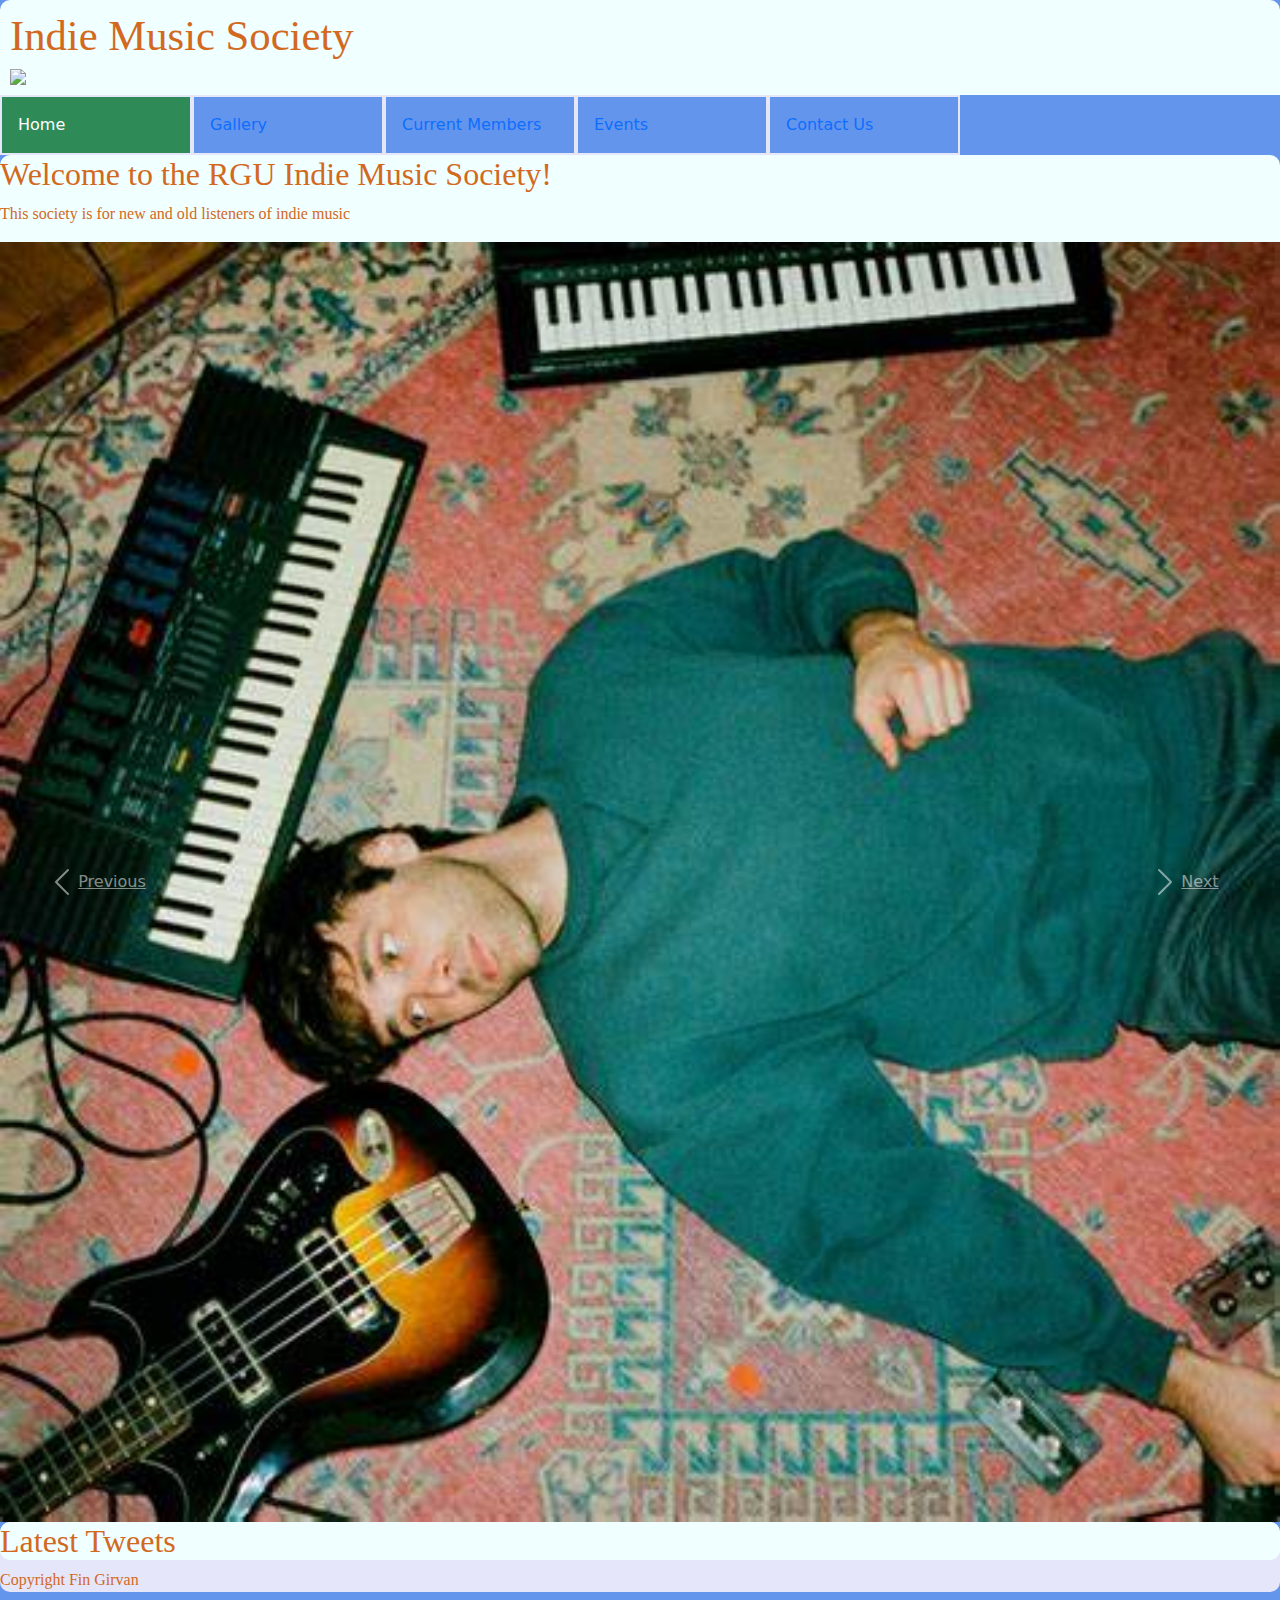
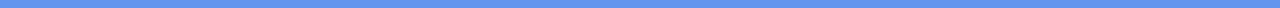
==== index.html @ c34aa88b "Add files via upload" ====
<html>
    <head>
        <title>Indie Music Society</title>
        <link href="https://cdn.jsdelivr.net/npm/bootstrap@5.3.3/dist/css/bootstrap.min.css" rel="stylesheet" integrity="sha384-QWTKZyjpPEjISv5WaRU9OFeRpok6YctnYmDr5pNlyT2bRjXh0JMhjY6hW+ALEwIH" crossorigin="anonymous">
        <script src="https://cdn.jsdelivr.net/npm/bootstrap@5.3.3/dist/js/bootstrap.bundle.min.js" integrity="sha384-YvpcrYf0tY3lHB60NNkmXc5s9fDVZLESaAA55NDzOxhy9GkcIdslK1eN7N6jIeHz" crossorigin="anonymous"></script>
        <link rel='stylesheet' href='css/main.css'>
    </head>

    <body>
        <header> <div id="title"> <h1> Indie Music Society</h1> </div>
                <div id="logo"> <img src="Logo.jpg">  </div>        
        </header>

     <nav> 
        <ul>
             <li class="active"><a href="index.html"> Home </a> </li>
             <a href="img_gallery.html"> <li> Gallery </li> </a> 
              <a href="current_members.html"> <li> Current Members </li> </a> 
             <a href="event_calendar.html"> <li> Events </li> </a> 
           <a href="contact_us.html"> <li> Contact Us </li> </a> 
        </ul> 
     </nav>

        <main> 
            
            <div> <h3> Welcome to the RGU Indie Music Society!</h3>
                     <p> This society is for new and old listeners of indie music</p></div>
                <div id="home-carousel" class="carousel slide" data-bs-ride="carousel">
                    <!--Wrapper-->
                    <div class="carousel-inner">

                        <!--Item 1-->
                        <div class="carousel-item-active">
                            <img class="d-block w-100" src="images/Jackson.jpg">
                        </div>

                        <!--Item 2-->
                        <div class="carousel-item">
                        <img class="d-block w-100" src="images/Combat.jpg">
                        </div>

                        <!--Item 3-->
                        <div class="carousel-item">
                        <img class="d-block w-100" src="images/Emma.jpg">
                        </div>

                 </div>
                <a class="carousel-control-prev" href="#home-carousel" role="button" data-slide="prev">
                    <span class="carousel-control-prev-icon" aria-hidden="true"></span>
                    <span class="sr-only">Previous</span>
                </a>

                <a class="carousel-control-next" href="#home-carousel" role="button" data-slide="next">
                    <span class="carousel-control-next-icon" aria-hidden="true"></span>
                    <span class="sr-only">Next</span>
                </a>



            </div>
                    </main>

        <aside> </aside>

        <footer> 

        <aside> <h3> Latest Tweets </h3> </aside>

        <p> Copyright Fin Girvan </p>
                                                                             </footer>
    </body>
</html>
---- css/main.css ----
body{
    background-color:cornflowerblue
}

header{
    background-color: azure;
    border-top-left-radius: 10px;
    border-top-right-radius: 10px;
    padding: 10px
}

H1,H2,H3,H4,H5,H6,p{
    font-family: garamond, serif;
    color:chocolate
}

H1{
    font-size: 32pt
}

H3{
    font-size: 24pt
}

p{
    font-size: 12pt
}

main{ 
    background-color: azure;
    border-radius: 10px
}

aside{
    background-color: azure;
    border-radius: 10px
}

footer{
    background-color: lavender;
    border-radius: 10px
    
}

nav ul{
    margin: 0px;
    padding: 0px;
    overflow: hidden
}


nav li{
    border-width: 2px;
    border-color: lavender;
    border-style:solid;
    list-style-type: none;
    float: left;
    width: 15%;
    padding: 16px;
}

nav li a{
    color: white;
    text-align: center;
    text-decoration: none
}

nav li:hover{
    background-color: black;
}

.active{
    background-color: seagreen;
}

table{
    font-family: garamond, serif;
    border-collapse: collapse
}

table td, table th{
    border: 2px, solid, #f0f0f0
}

table tr:nth-child(even){
    background-color: #f2f2f2;
}

table tr:hover{
    background-color: cornflowerblue;
}

table th{
    background-color: azure;
    color: white
}

.logo{
    width: 50px;
    height: 50px;
    float: left;
    margin-right: 10px
}

.title{
    display: inline
}

.carousel-item-active{
    object-fit: contain;
    height: auto;
    width: auto;
}
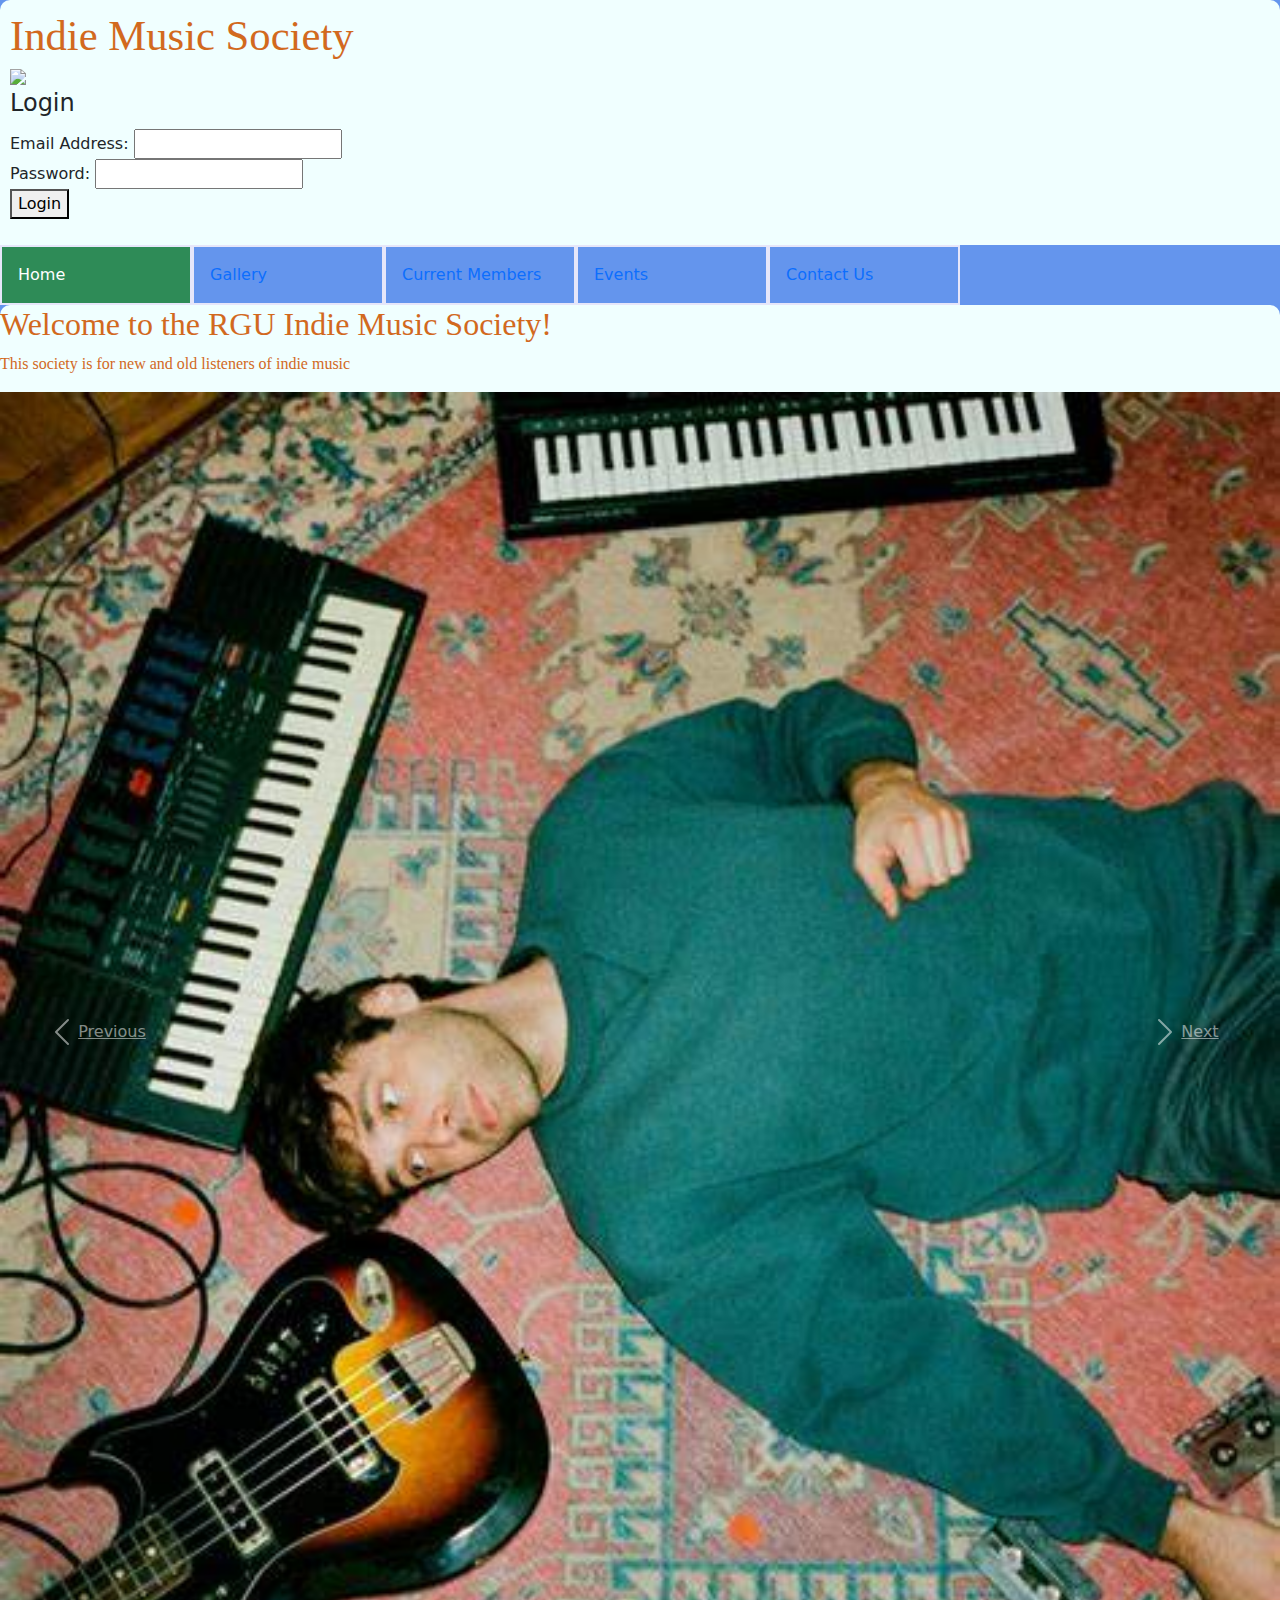
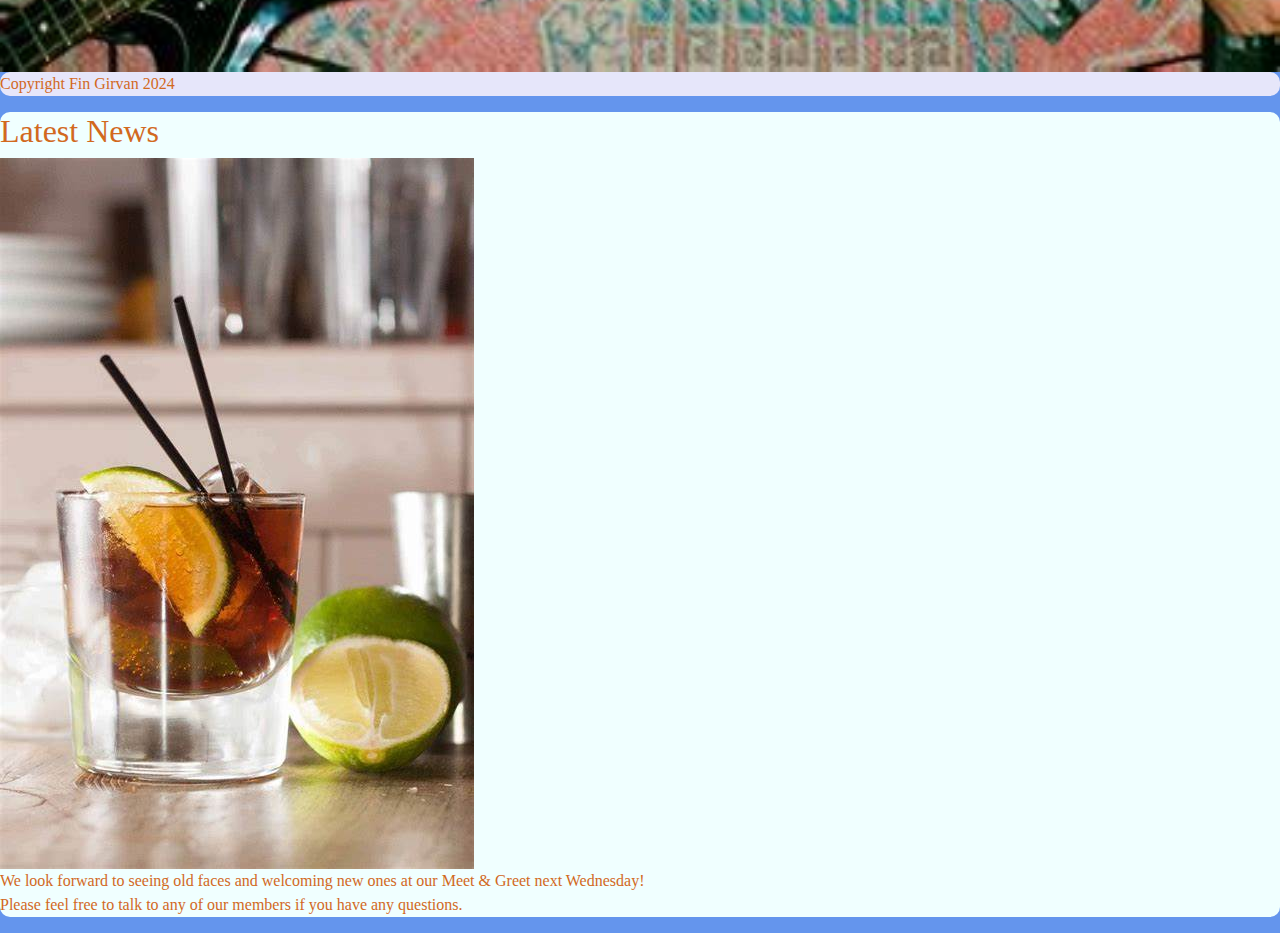
==== commit 5a71c953: "Add files via upload" ====
--- a/index.html
+++ b/index.html
@@ -7,10 +7,40 @@
     </head>
 
     <body>
-        <header> <div id="title"> <h1> Indie Music Society</h1> </div>
-                <div id="logo"> <img src="Logo.jpg">  </div>        
+        <!--Title and Logo-->
+        <header> 
+            <div id="title"> <h1> Indie Music Society </h1> </div>
+            <div id="logo"> <img src="Logo.jpg">  </div>  
+                <form>
+                    <!--Login Form-->
+                    <fieldset>
+                        <legend> Login </legend>
+    
+                        <label for="email">Email Address:</label>
+                        <input type="text" name="email" value=""/> <br/> 
+                        
+                        <label for="password">Password:</label>
+                        <input type="text" name="password" value=""/> <br/>
+
+                        <button type="button" onclick="alert('You have been logged in!')">  
+                            
+                        <script>
+                            var counter = 2;
+
+                            function login(){
+                                if(counter % 2 == 0){
+                                alert('You have been logged in!');
+                            }
+                            else {
+                                alert('You have been logged out!');
+                            }
+                            counter += 1;
+                         }
+                        </script> Login </button>
+
+                       
         </header>
-
+    <!--Navigation Bar-->
      <nav> 
         <ul>
              <li class="active"><a href="index.html"> Home </a> </li>
@@ -22,9 +52,11 @@
      </nav>
 
         <main> 
-            
+                        <!--Welcome Message-->
             <div> <h3> Welcome to the RGU Indie Music Society!</h3>
                      <p> This society is for new and old listeners of indie music</p></div>
+
+                     <!--Image Carousel-->
                 <div id="home-carousel" class="carousel slide" data-bs-ride="carousel">
                     <!--Wrapper-->
                     <div class="carousel-inner">
@@ -58,15 +90,15 @@
 
 
             </div>
-                    </main>
 
-        <aside> </aside>
+        </main>
 
-        <footer> 
 
-        <aside> <h3> Latest Tweets </h3> </aside>
+        <footer> <p> Copyright Fin Girvan 2024</p> </footer>
 
-        <p> Copyright Fin Girvan </p>
-                                                                             </footer>
+        <aside> <h3> Latest News </h3>
+            <img src="images/Drinks.jpg" alt="Drinks">
+            <p> We look forward to seeing old faces and welcoming new ones at our Meet & Greet next Wednesday! <br/>
+            Please feel free to talk to any of our members if you have any questions. </p> </aside>
     </body>
 </html>--- a/css/main.css
+++ b/css/main.css
@@ -91,7 +91,7 @@
 }
 
 table th{
-    background-color: azure;
+    background-color: black;
     color: white
 }
 
@@ -110,4 +110,16 @@
     object-fit: contain;
     height: auto;
     width: auto;
+}
+
+.gallery-img{
+    width: 100%;
+}
+
+#img-gallery{
+    padding-top: 10px;
+}
+
+#img-gallery .row{
+    margin-bottom: 10px;
 }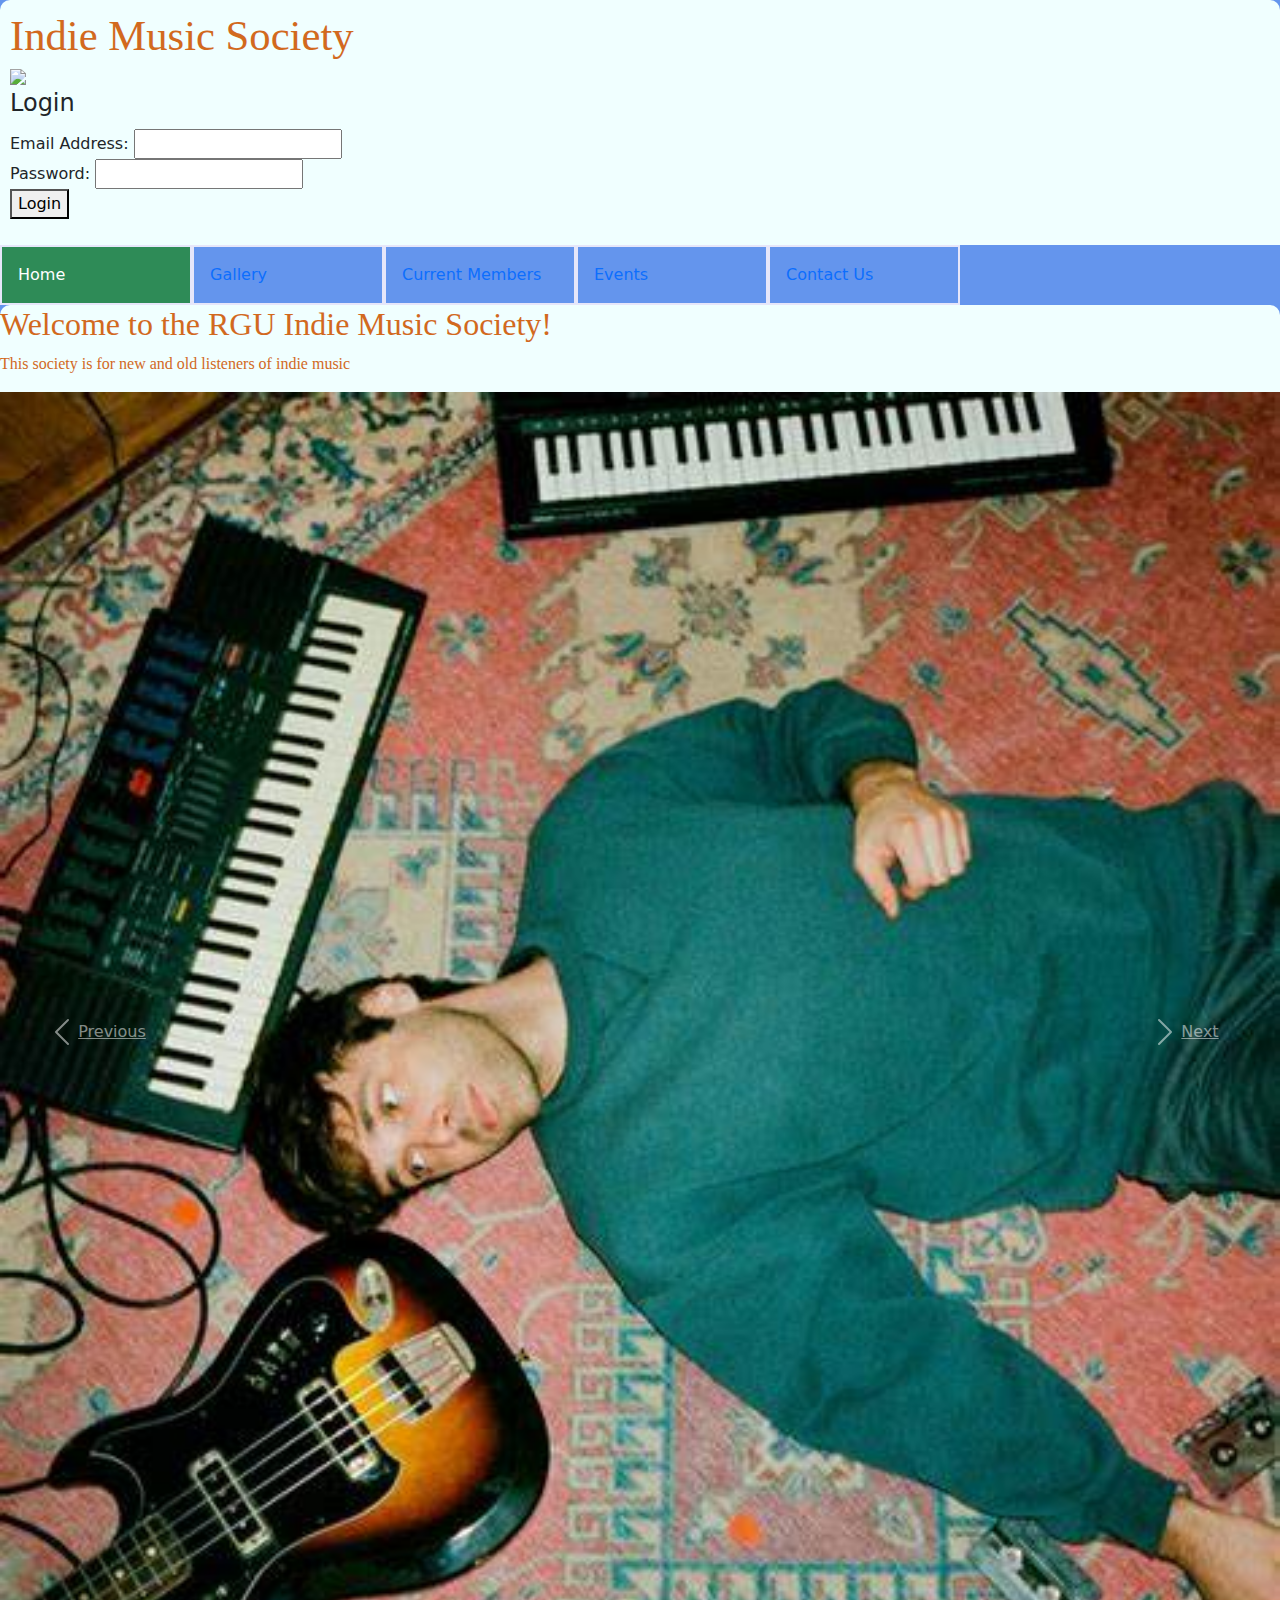
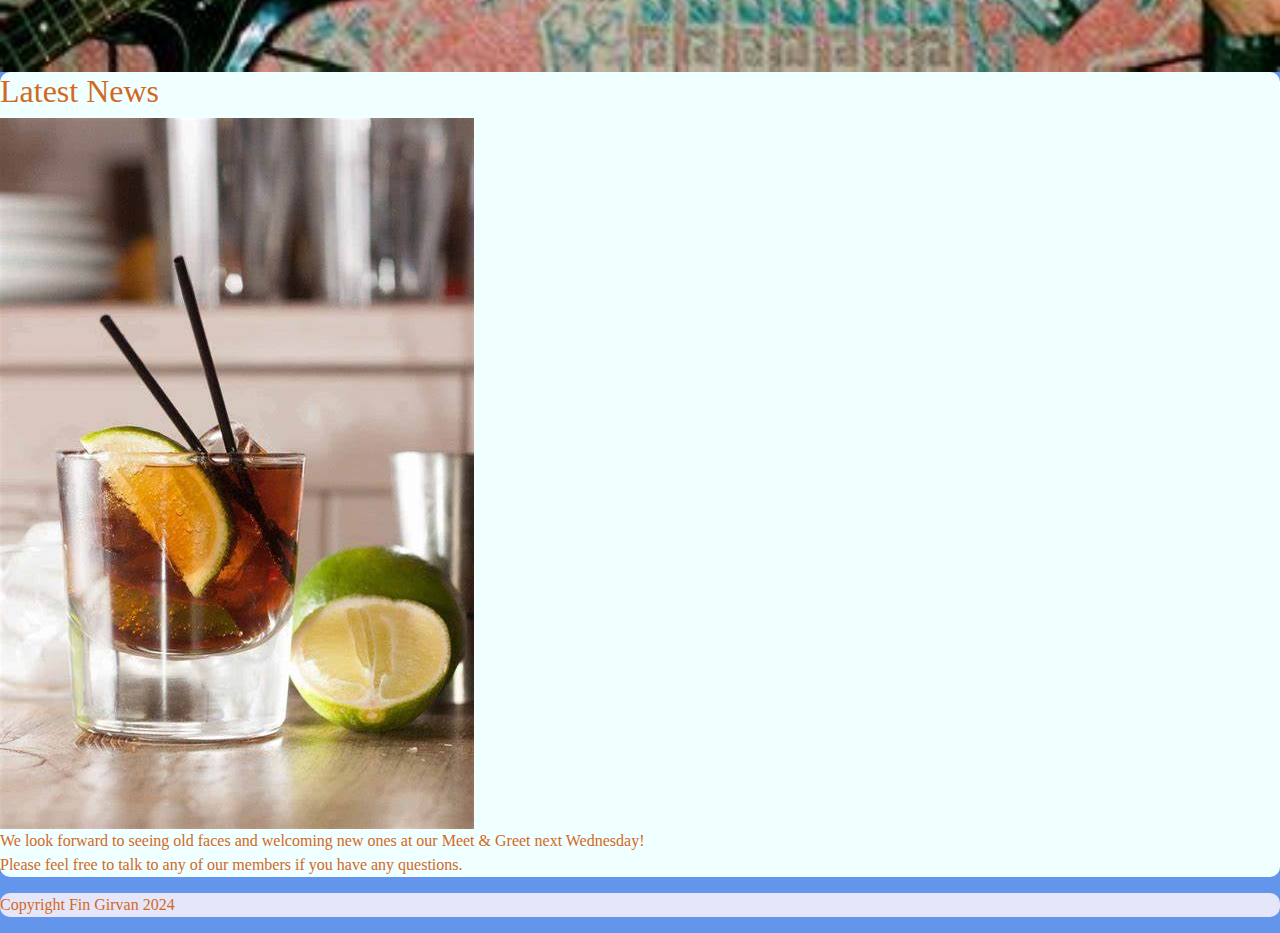
==== commit a80e8349: "Add files via upload" ====
--- a/index.html
+++ b/index.html
@@ -5,6 +5,19 @@
         <script src="https://cdn.jsdelivr.net/npm/bootstrap@5.3.3/dist/js/bootstrap.bundle.min.js" integrity="sha384-YvpcrYf0tY3lHB60NNkmXc5s9fDVZLESaAA55NDzOxhy9GkcIdslK1eN7N6jIeHz" crossorigin="anonymous"></script>
         <link rel='stylesheet' href='css/main.css'>
     </head>
+
+<!--
+    Threat Model
+
+    Threat Source: External
+    Threat Agent: Human
+    Threat Intention: Intentional
+    Threat Motivation: To cause disruption and humiliation of the society
+    Threat Impact: Login system failure making the website features available to non-members (with potential malicious intent), member login details being stolen, members being unable to login.
+    Threat Mitigation: Complete Mediation - Access to the login system must be validated for authorisation.
+                       Economy of Mechanism - Code should be simple, modular and readable in order to reduce errors and spot existing ones to ensure security.
+-->
+
 
     <body>
         <!--Title and Logo-->
@@ -93,12 +106,13 @@
 
         </main>
 
-
-        <footer> <p> Copyright Fin Girvan 2024</p> </footer>
-
         <aside> <h3> Latest News </h3>
             <img src="images/Drinks.jpg" alt="Drinks">
             <p> We look forward to seeing old faces and welcoming new ones at our Meet & Greet next Wednesday! <br/>
             Please feel free to talk to any of our members if you have any questions. </p> </aside>
+
+
+    <footer> <p> Copyright Fin Girvan 2024</p> </footer>
+
     </body>
 </html>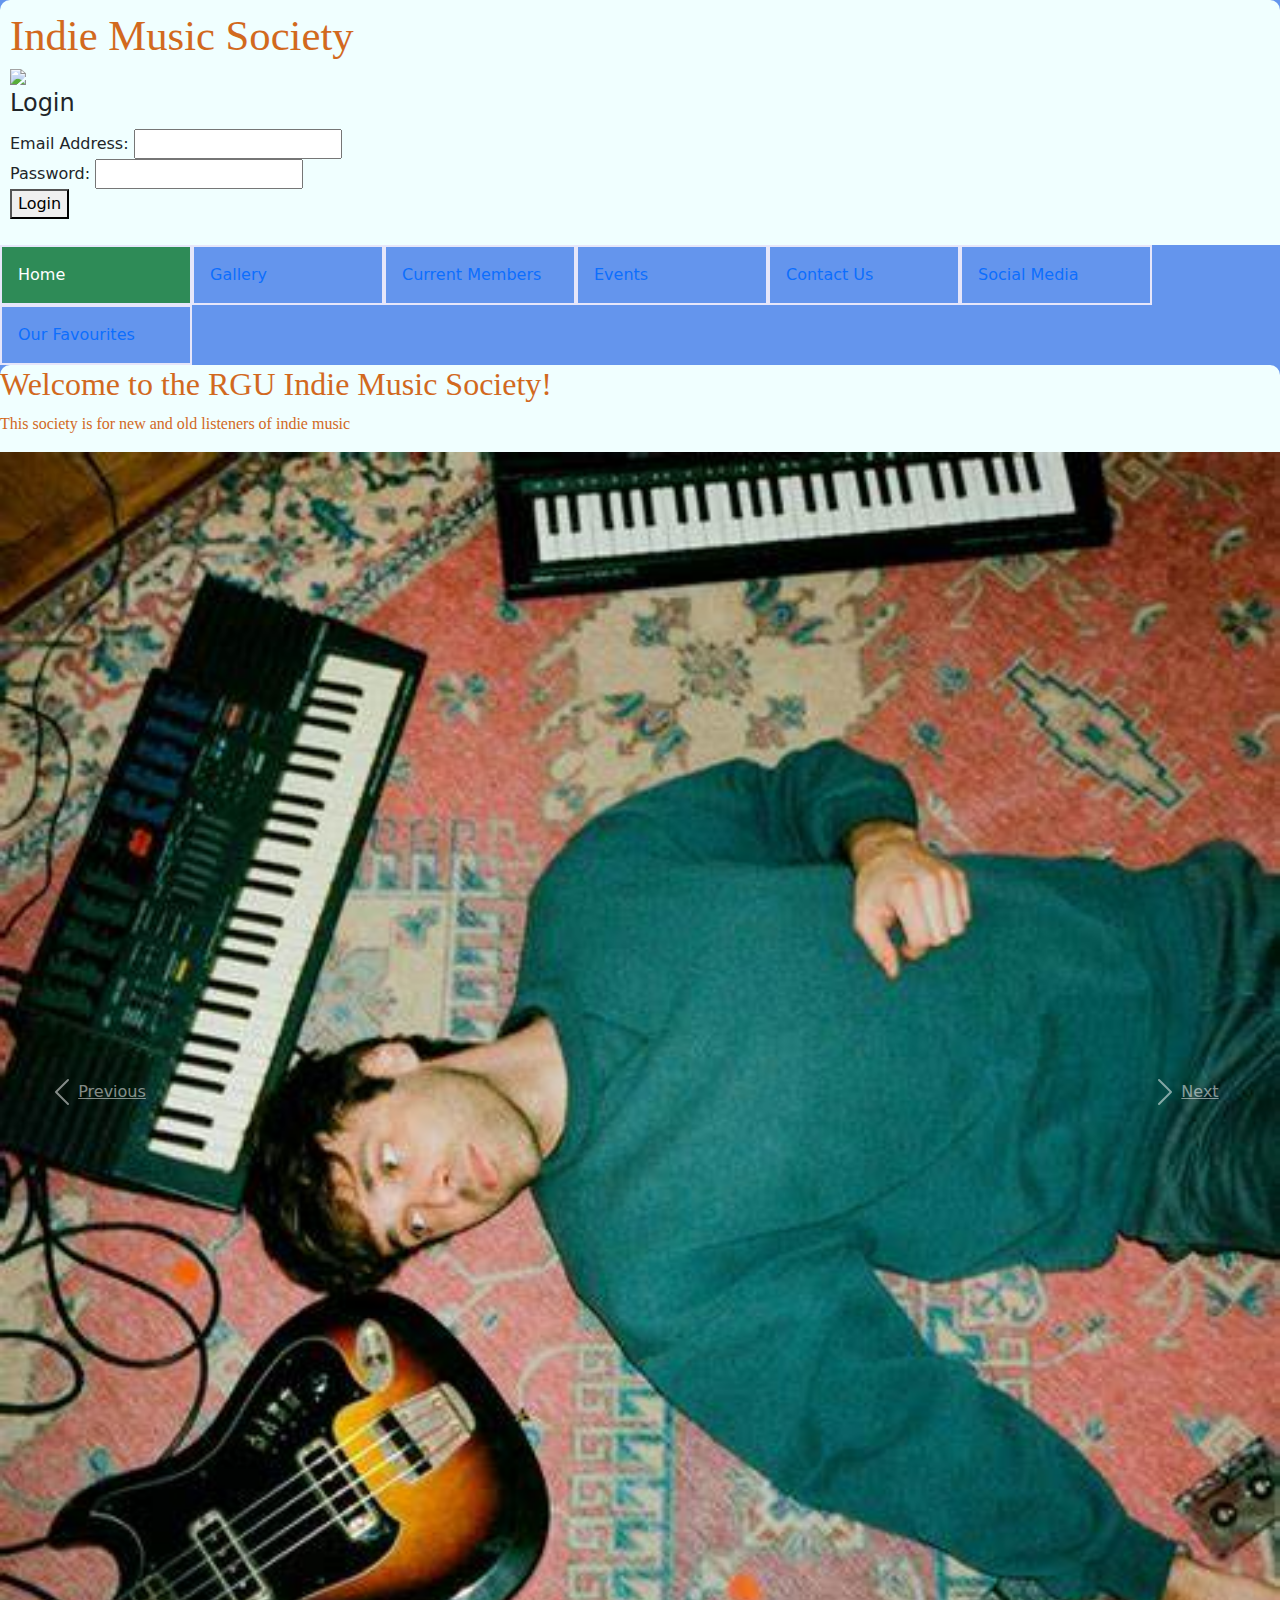
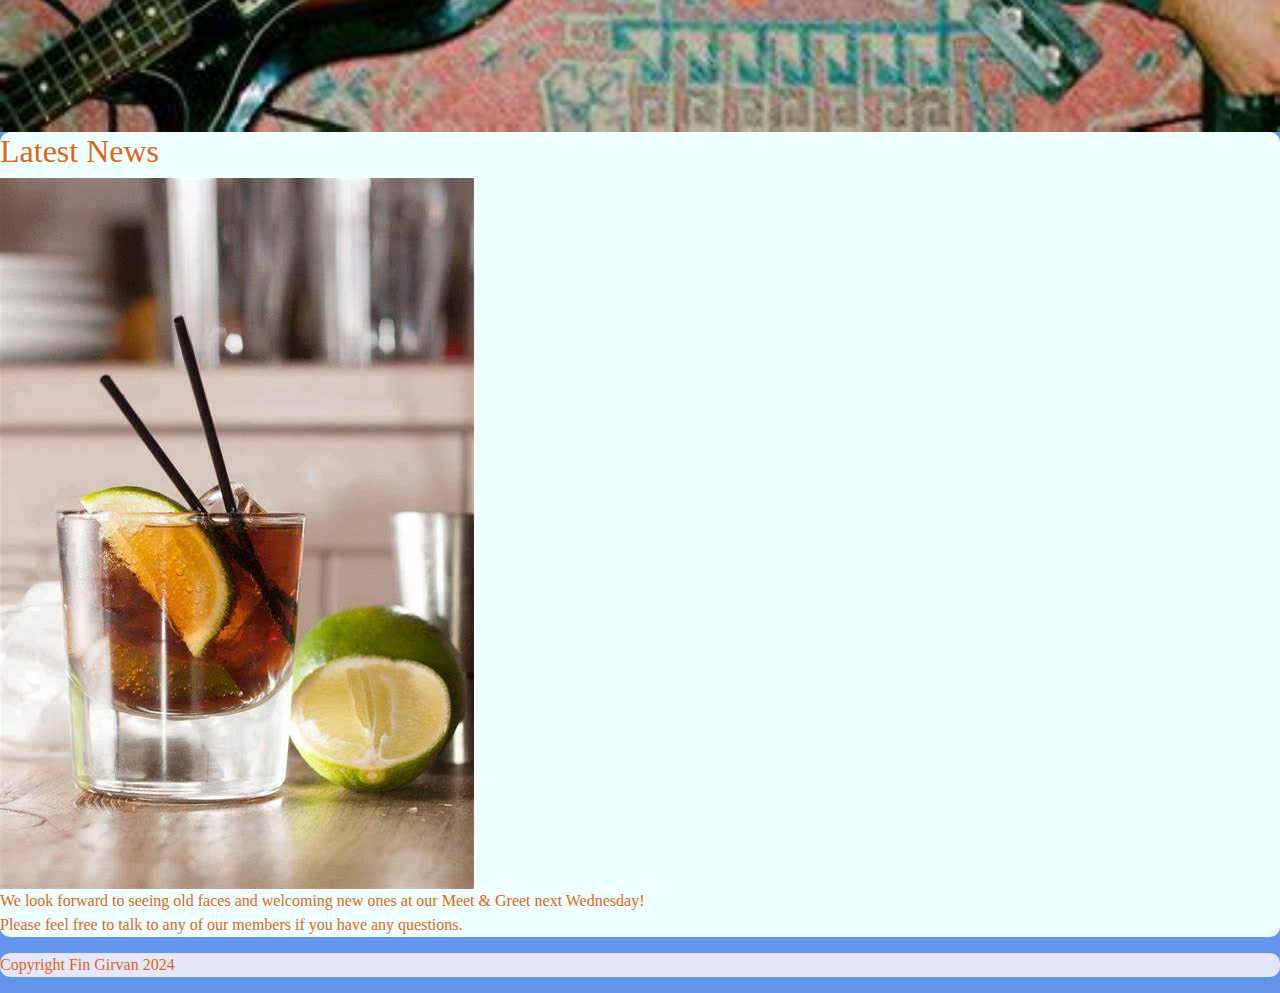
==== commit 2c97ff36: "Add files via upload" ====
--- a/index.html
+++ b/index.html
@@ -56,11 +56,13 @@
     <!--Navigation Bar-->
      <nav> 
         <ul>
-             <li class="active"><a href="index.html"> Home </a> </li>
-             <a href="img_gallery.html"> <li> Gallery </li> </a> 
-              <a href="current_members.html"> <li> Current Members </li> </a> 
-             <a href="event_calendar.html"> <li> Events </li> </a> 
-           <a href="contact_us.html"> <li> Contact Us </li> </a> 
+            <li class="active"><a href="index.html"> Home </a> </li>
+            <a href="img_gallery.html"> <li> Gallery </li> </a> 
+            <a href="current_members.html"> <li> Current Members </li> </a> 
+            <a href="event_calendar.html"> <li> Events </li> </a> 
+            <a href="contact_us.html"> <li> Contact Us </li> </a>
+            <a href="social_media.html"> <li> Social Media </li> </a>
+            <a href="fave_artists.html"> <li> Our Favourites </li> </a>
         </ul> 
      </nav>
 
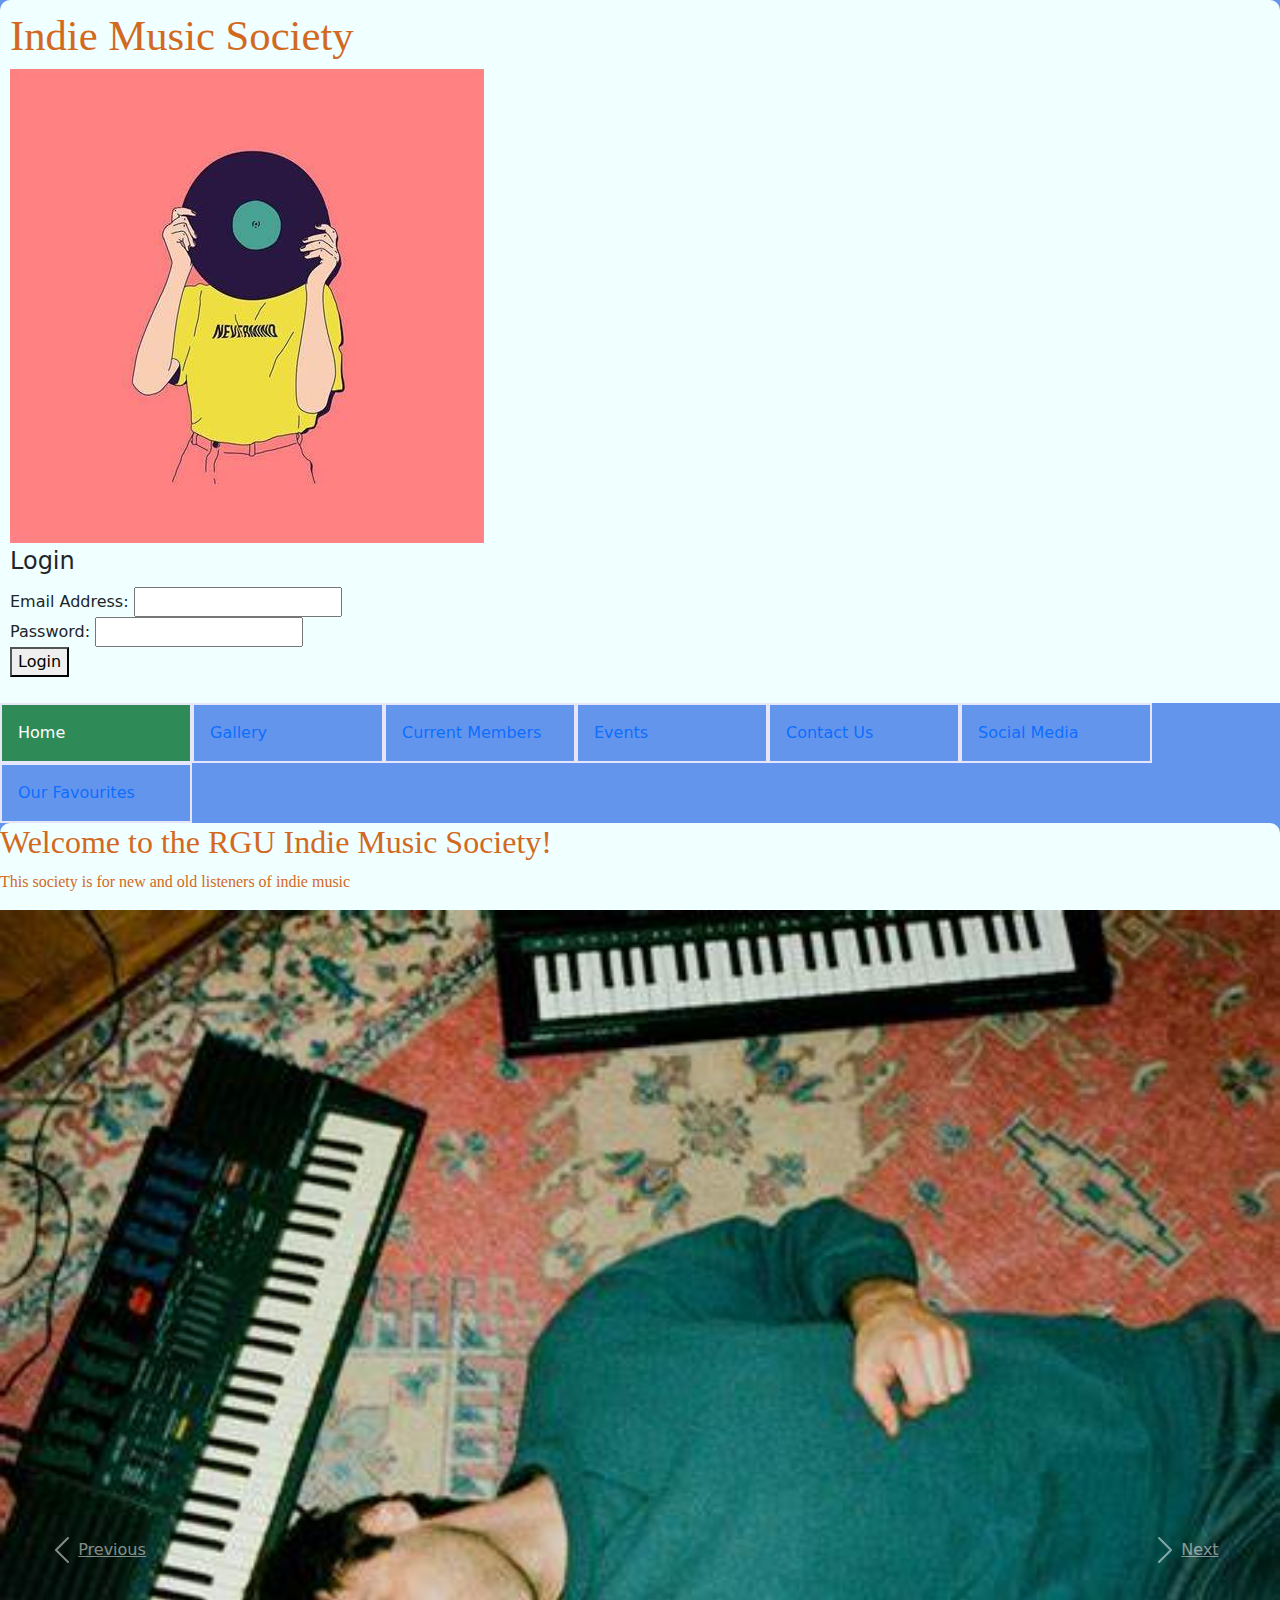
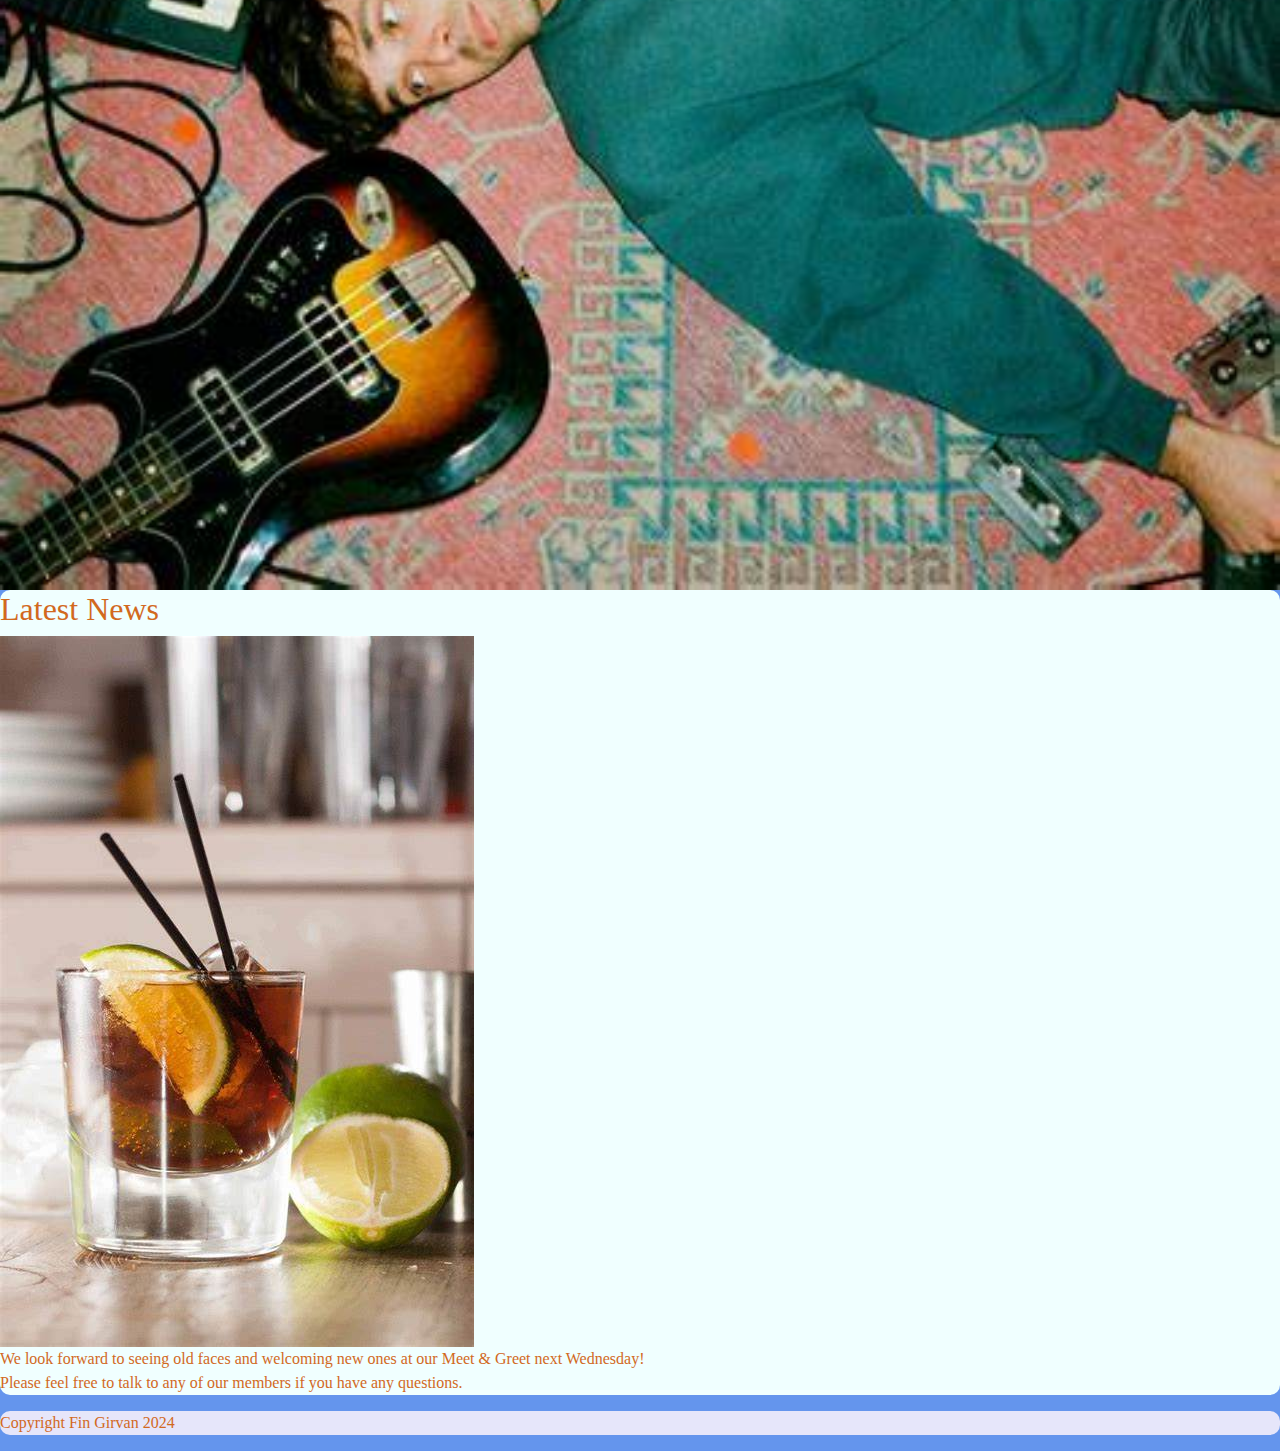
==== commit 18af7057: "Add files via upload" ====
--- a/index.html
+++ b/index.html
@@ -23,7 +23,7 @@
         <!--Title and Logo-->
         <header> 
             <div id="title"> <h1> Indie Music Society </h1> </div>
-            <div id="logo"> <img src="Logo.jpg">  </div>  
+            <div id="logo"> <img src="images/Logo.jpg">  </div>  
                 <form>
                     <!--Login Form-->
                     <fieldset>
--- a/css/main.css
+++ b/css/main.css
@@ -113,6 +113,9 @@
 }
 
 .gallery-img{
+    margin-top: 20px;
+    height: auto;
+    margin-right: 20px;
     width: 100%;
 }
 
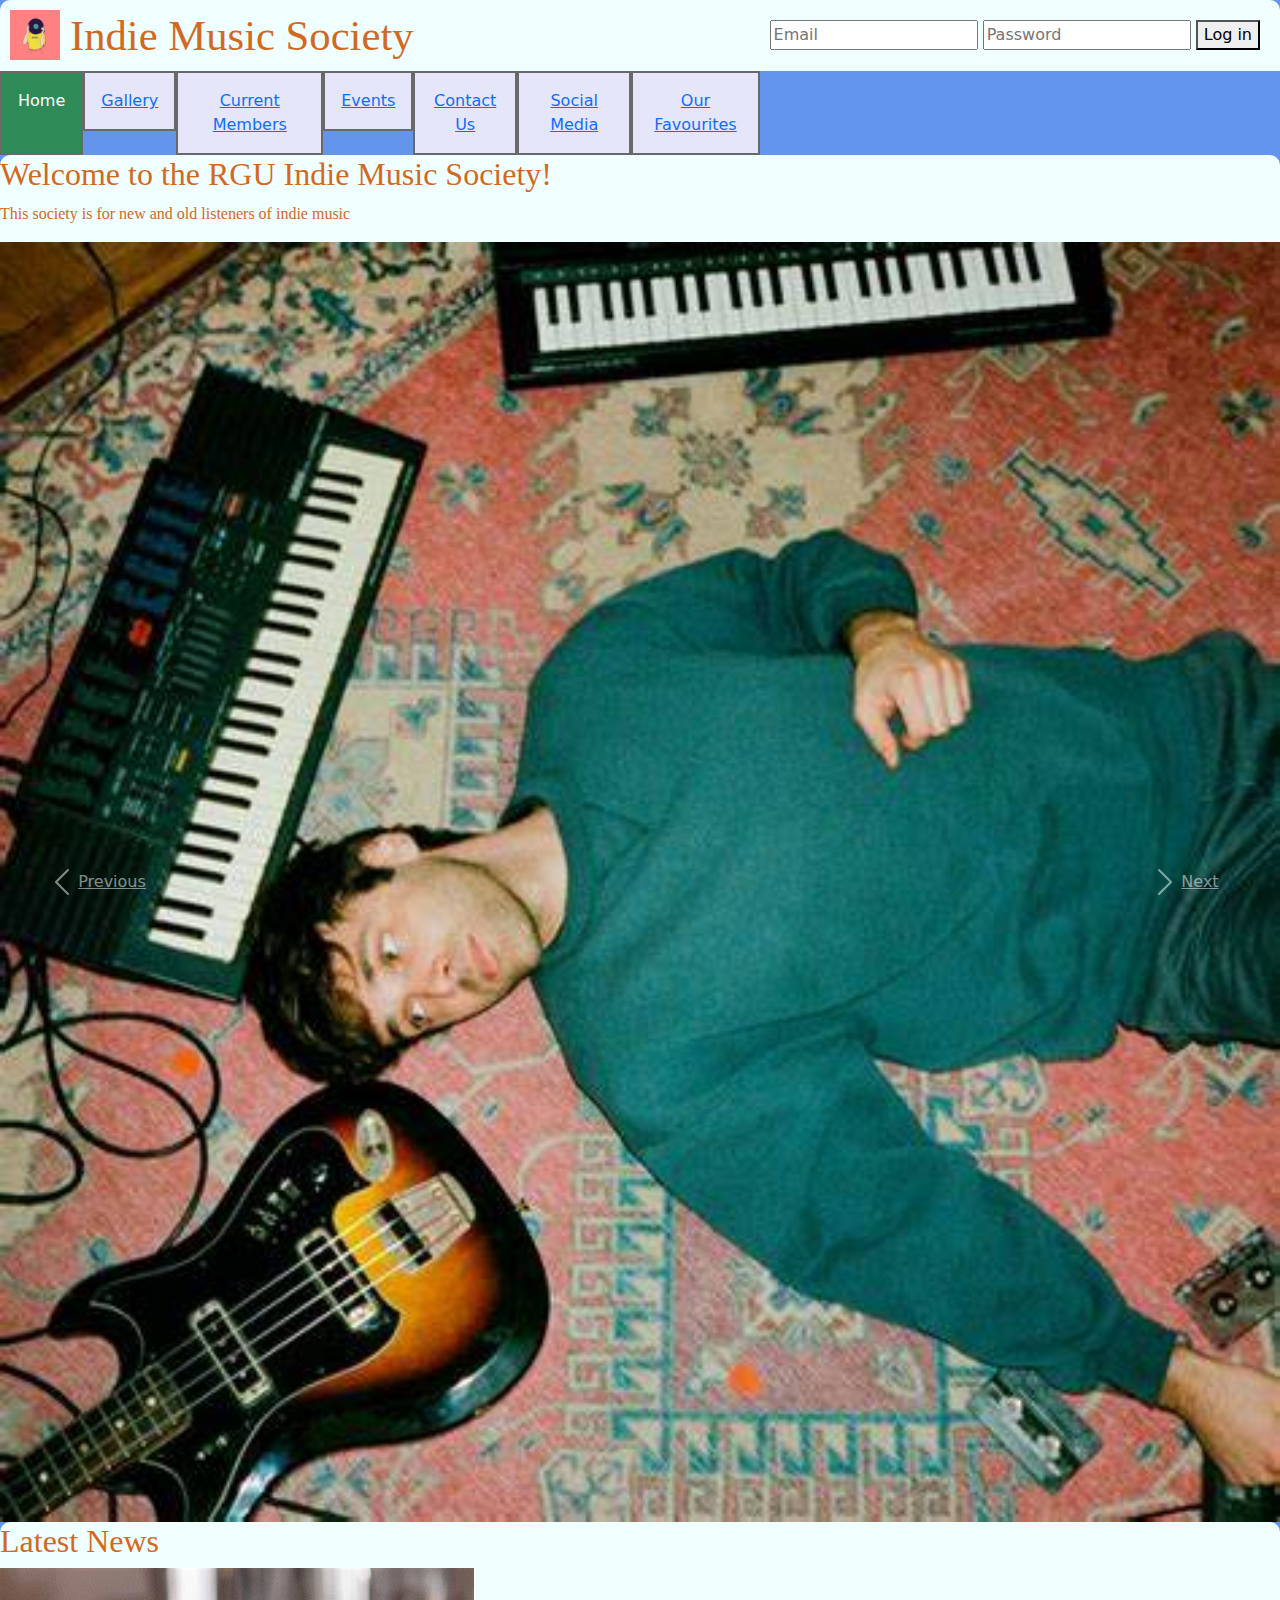
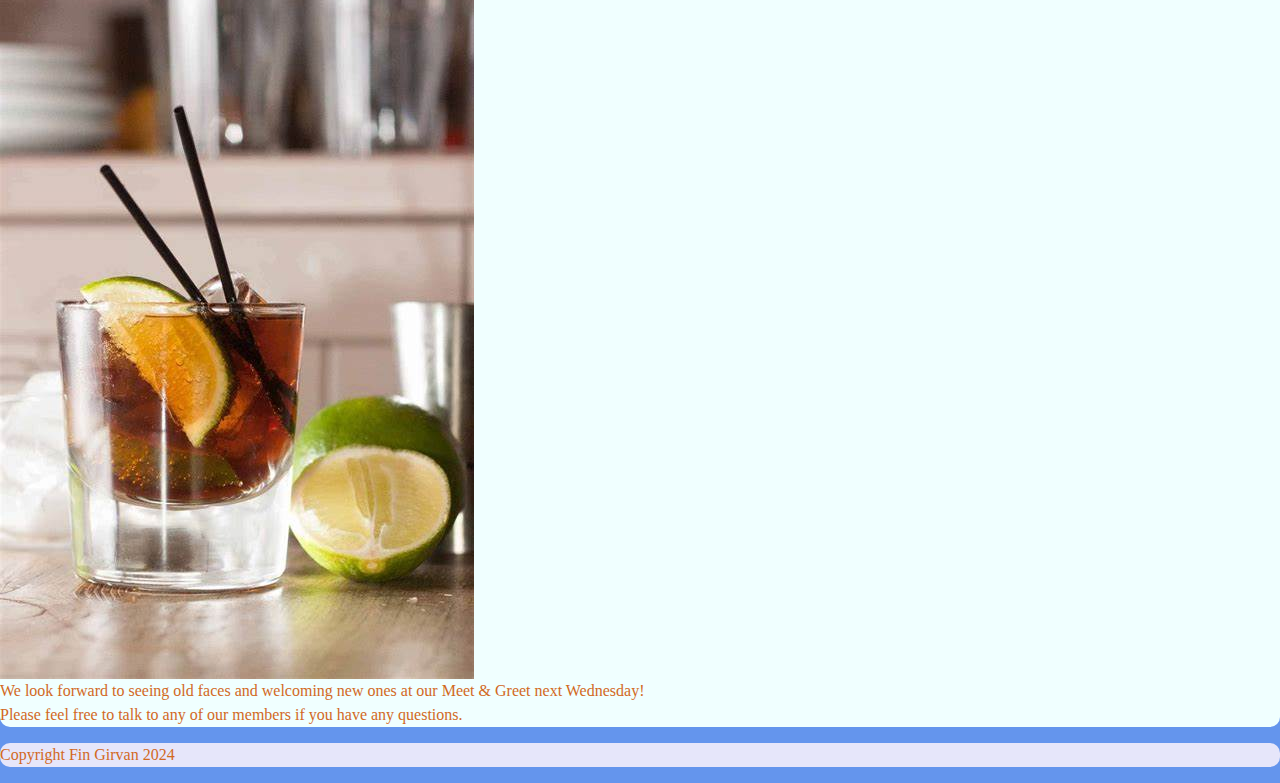
==== commit 55ff7ff7: "Add files via upload" ====
--- a/index.html
+++ b/index.html
@@ -21,35 +21,16 @@
 
     <body>
         <!--Title and Logo-->
-        <header> 
-            <div id="title"> <h1> Indie Music Society </h1> </div>
-            <div id="logo"> <img src="images/Logo.jpg">  </div>  
-                <form>
-                    <!--Login Form-->
+        <header>
+            <img src="images/Logo.jpg" id="logo">
+            <h1 id="title"> Indie Music Society</h1>  
+                <form class="formheader" name = "loginForm">
                     <fieldset>
-                        <legend> Login </legend>
-    
-                        <label for="email">Email Address:</label>
-                        <input type="text" name="email" value=""/> <br/> 
-                        
-                        <label for="password">Password:</label>
-                        <input type="text" name="password" value=""/> <br/>
-
-                        <button type="button" onclick="alert('You have been logged in!')">  
-                            
-                        <script>
-                            var counter = 2;
-
-                            function login(){
-                                if(counter % 2 == 0){
-                                alert('You have been logged in!');
-                            }
-                            else {
-                                alert('You have been logged out!');
-                            }
-                            counter += 1;
-                         }
-                        </script> Login </button>
+                    <input type = "text" name = "Email" placeholder="Email">
+                    <input type = "text" name = "Password" placeholder="Password">
+                    <button type="button" value = "Login" onclick="loginClick()">Log in</button>
+                    </fieldset>
+                </form>
 
                        
         </header>
@@ -116,5 +97,34 @@
 
     <footer> <p> Copyright Fin Girvan 2024</p> </footer>
 
+    <script>
+        var loggedIn = new Boolean(false)
+
+        function loginClick(){
+        var email = document.forms["loginForm"]["Email"].value;
+        var password = document.forms["loginForm"]["Password"].value;
+        var valid = new Boolean(true)
+
+        if (email == "" && loggedIn == false){
+          alert("You must input an email!")
+          valid = false
+        }else{
+            if (password == "" && loggedIn == false){
+                alert("You must input a password!")
+                valid = false
+          }
+      }
+
+        if(loggedIn == false && valid == true){
+            alert('You have been logged in');
+            loggedIn = true;
+        }
+        else if(loggedIn == true){
+            alert('You have been logged out');
+            loggedIn = false
+        }
+    };
+        </script>
+
     </body>
 </html>--- a/css/main.css
+++ b/css/main.css
@@ -45,17 +45,20 @@
 nav ul{
     margin: 0px;
     padding: 0px;
-    overflow: hidden
+    overflow: hidden;
+    display: flex;
+    flex-direction: row;
+    
 }
 
 
 nav li{
-    border-width: 2px;
-    border-color: lavender;
-    border-style:solid;
+    border: 2px solid #696969;
+    background-color: #e6e6fa;
     list-style-type: none;
-    float: left;
-    width: 15%;
+    box-sizing: border-box;
+    text-align: center;
+    flex: 1;
     padding: 16px;
 }
 
@@ -95,14 +98,14 @@
     color: white
 }
 
-.logo{
+#logo{
     width: 50px;
     height: 50px;
     float: left;
     margin-right: 10px
 }
 
-.title{
+#title{
     display: inline
 }
 
@@ -120,9 +123,19 @@
 }
 
 #img-gallery{
-    padding-top: 10px;
+    padding: 10px;
+    
 }
 
 #img-gallery .row{
     margin-bottom: 10px;
+}
+
+.formheader{
+    float: right;
+}
+
+fieldset{
+    margin: auto;
+    padding: 10px;
 }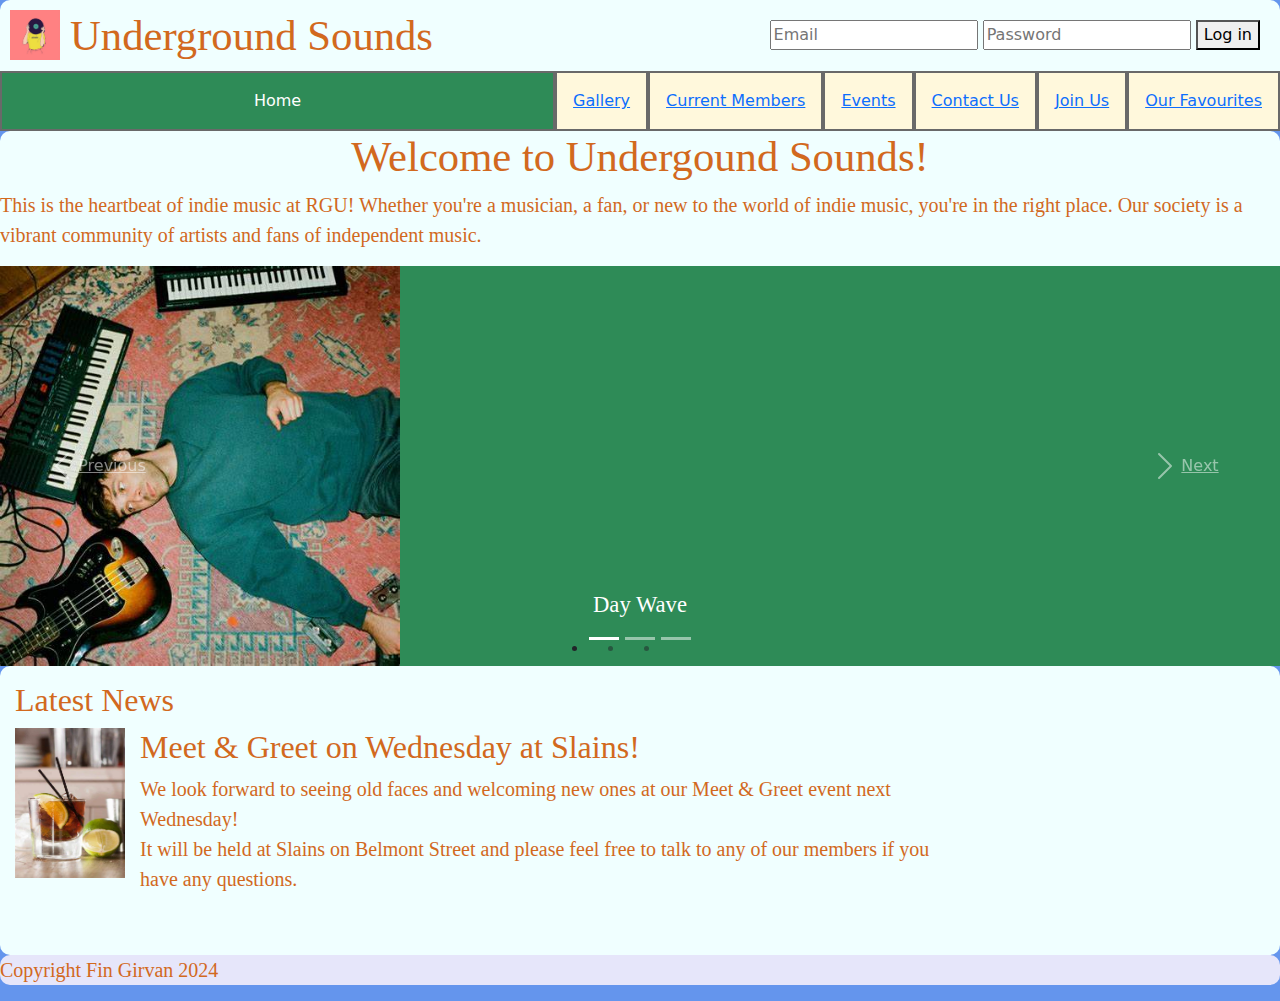
==== commit 35d552c3: "Add files via upload" ====
--- a/index.html
+++ b/index.html
@@ -1,6 +1,7 @@
-<html>
+<!DOCTYPE html>
+<html lang="en">
     <head>
-        <title>Indie Music Society</title>
+        <title> Underground Sounds </title>
         <link href="https://cdn.jsdelivr.net/npm/bootstrap@5.3.3/dist/css/bootstrap.min.css" rel="stylesheet" integrity="sha384-QWTKZyjpPEjISv5WaRU9OFeRpok6YctnYmDr5pNlyT2bRjXh0JMhjY6hW+ALEwIH" crossorigin="anonymous">
         <script src="https://cdn.jsdelivr.net/npm/bootstrap@5.3.3/dist/js/bootstrap.bundle.min.js" integrity="sha384-YvpcrYf0tY3lHB60NNkmXc5s9fDVZLESaAA55NDzOxhy9GkcIdslK1eN7N6jIeHz" crossorigin="anonymous"></script>
         <link rel='stylesheet' href='css/main.css'>
@@ -22,13 +23,13 @@
     <body>
         <!--Title and Logo-->
         <header>
-            <img src="images/Logo.jpg" id="logo">
-            <h1 id="title"> Indie Music Society</h1>  
+            <div><img src="images/Logo.jpg" id="logo" alt="Society Logo"></div>
+            <h1 id="title"> Underground Sounds </h1>  
                 <form class="formheader" name = "loginForm">
                     <fieldset>
-                    <input type = "text" name = "Email" placeholder="Email">
-                    <input type = "text" name = "Password" placeholder="Password">
-                    <button type="button" value = "Login" onclick="loginClick()">Log in</button>
+                    <input type="text" name ="Email" placeholder="Email">
+                    <input type="text" name ="Password" placeholder="Password">
+                    <button type="button" value ="Login" onclick="loginClick()">Log in</button>
                     </fieldset>
                 </form>
 
@@ -42,61 +43,82 @@
             <a href="current_members.html"> <li> Current Members </li> </a> 
             <a href="event_calendar.html"> <li> Events </li> </a> 
             <a href="contact_us.html"> <li> Contact Us </li> </a>
-            <a href="social_media.html"> <li> Social Media </li> </a>
+            <a href="member_reg.html"> <li> Join Us </li> </a>
             <a href="fave_artists.html"> <li> Our Favourites </li> </a>
         </ul> 
      </nav>
 
-        <main> 
-                        <!--Welcome Message-->
-            <div> <h3> Welcome to the RGU Indie Music Society!</h3>
-                     <p> This society is for new and old listeners of indie music</p></div>
+<main> 
+        <!--Welcome Message-->
+            <h1> Welcome to Undergound Sounds! </h1>
+            <p> This is the heartbeat of indie music at RGU! Whether you're a musician, a fan, or new to the world of indie music, you're in the right place. 
+                Our society is a vibrant community of artists and fans of independent music. </p>
 
-                     <!--Image Carousel-->
-                <div id="home-carousel" class="carousel slide" data-bs-ride="carousel">
-                    <!--Wrapper-->
-                    <div class="carousel-inner">
+        <!--Image Carousel-->
+        <div id="home-carousel" class="carousel slide" data-bs-ride="carousel">
+            <div class="carousel-indicators">
+                <li data-bs-target="#home-carousel" data-bs-slide-to="0" class="active"></li>
+                <li data-bs-target="#home-carousel" data-bs-slide-to="1"></li>
+                <li data-bs-target="#home-carousel" data-bs-slide-to="2"></li>
+            </div>
+        
+            <!--Wrapper-->
+        <div class="carousel-inner">
+            <div class="carousel-item active">
 
-                        <!--Item 1-->
-                        <div class="carousel-item-active">
-                            <img class="d-block w-100" src="images/Jackson.jpg">
-                        </div>
+                <!--Item 1-->
+                <img class="d-block w-100" src="images/Jackson.jpg" alt="Jackson Phillips">
+                <div class="carousel-caption d-none d-md-block">
+                    <h4> Day Wave</h4>
+                </div>
+            </div>
 
-                        <!--Item 2-->
-                        <div class="carousel-item">
-                        <img class="d-block w-100" src="images/Combat.jpg">
-                        </div>
+                <!--Item 2-->
+            <div class="carousel-item">
+                <img class="d-block w-100" src="images/Combat.jpg" alt="Hazel English">
+                <div class="carousel-caption d-none d-md-block">
+                    <h4> Hazel English</h4>
+                </div>
+            </div>
 
-                        <!--Item 3-->
-                        <div class="carousel-item">
-                        <img class="d-block w-100" src="images/Emma.jpg">
-                        </div>
+                <!--Item 3-->
+            <div class="carousel-item">
+                <img class="d-block w-100" src="images/Emma.jpg" alt="Emmy the Great">
+                <div class="carousel-caption d-none d-md-block">
+                    <h4> Emmy the Great </h4>
+                </div>
+            </div>
+        </div>
 
-                 </div>
-                <a class="carousel-control-prev" href="#home-carousel" role="button" data-slide="prev">
-                    <span class="carousel-control-prev-icon" aria-hidden="true"></span>
-                    <span class="sr-only">Previous</span>
-                </a>
+        <!--Carousel Buttons--> 
+        <a class="carousel-control-prev" href="#home-carousel" role="button" data-bs-slide="prev">
+            <span class="carousel-control-prev-icon" aria-hidden="true"></span>
+            <span class="sr-only">Previous</span>
+        </a>
 
-                <a class="carousel-control-next" href="#home-carousel" role="button" data-slide="next">
-                    <span class="carousel-control-next-icon" aria-hidden="true"></span>
-                    <span class="sr-only">Next</span>
-                </a>
+        <a class="carousel-control-next" href="#home-carousel" role="button" data-bs-slide="next">
+            <span class="carousel-control-next-icon" aria-hidden="true"></span>
+            <span class="sr-only">Next</span>
+        </a>
+    </div>
+</main>
+
+<!--Newsfeed-->
+<aside class="news">
+    <article>
+        <h2> Latest News </h2>
+            <img src="images/Drinks.jpg" alt="Drinks" id="drinks">
+            <div>
+                <h3> Meet & Greet on Wednesday at Slains!</h3>
+                <p> We look forward to seeing old faces and welcoming new ones at our Meet & Greet event next Wednesday! <br/>
+                    It will be held at Slains on Belmont Street and please feel free to talk to any of our members if you have any questions. </p>
+            </div>
+    </article>
+</aside>
 
 
-
-            </div>
-
-        </main>
-
-        <aside> <h3> Latest News </h3>
-            <img src="images/Drinks.jpg" alt="Drinks">
-            <p> We look forward to seeing old faces and welcoming new ones at our Meet & Greet next Wednesday! <br/>
-            Please feel free to talk to any of our members if you have any questions. </p> </aside>
-
-
-    <footer> <p> Copyright Fin Girvan 2024</p> </footer>
-
+    <footer> <p> Copyright Fin Girvan 2024 </p> </footer>
+    <!--Validates the form by giving user feedback messages-->
     <script>
         var loggedIn = new Boolean(false)
 
@@ -106,11 +128,11 @@
         var valid = new Boolean(true)
 
         if (email == "" && loggedIn == false){
-          alert("You must input an email!")
+          alert("Please enter an email")
           valid = false
         }else{
             if (password == "" && loggedIn == false){
-                alert("You must input a password!")
+                alert("Please enter a password")
                 valid = false
           }
       }
@@ -124,7 +146,6 @@
             loggedIn = false
         }
     };
-        </script>
-
-    </body>
+    </script>
+</body>
 </html>--- a/css/main.css
+++ b/css/main.css
@@ -1,51 +1,63 @@
 body{
-    background-color:cornflowerblue
+    background-color:cornflowerblue   /* Body Colour Style */
 }
 
 header{
     background-color: azure;
     border-top-left-radius: 10px;
-    border-top-right-radius: 10px;
+    border-top-right-radius: 10px;      /* Header Colour and Padding Style */
     padding: 10px
 }
 
-H1,H2,H3,H4,H5,H6,p{
-    font-family: garamond, serif;
-    color:chocolate
+H1,H2,H3,H5,H6,p{
+    font-family: garamond, serif;       /* Heading and Paragraph Styles */
+    color:chocolate;
 }
 
 H1{
-    font-size: 32pt
+    font-size: 32pt;
+    text-align: center;     /* Heading 1 Size and Alignment */
 }
 
 H3{
-    font-size: 24pt
-}
-
+    font-size: 24pt         /* Heading 3 Size */
+}
+
+H4{
+    font-size: 17pt;
+    font-family: verdana;
+    color: white;         /* Heading 4 Size, Font, Colour and Alignment */
+    text-align: center;
+}
+
+H5{
+    font-size: 26pt;        /* Heading 5 Size */
+    
+}
 p{
-    font-size: 12pt
+    font-size: 15pt         /* Paragraph Text Size */
 }
 
 main{ 
     background-color: azure;
-    border-radius: 10px
+    border-radius: 10px         /* Main Colour and Border Radius */
 }
 
 aside{
     background-color: azure;
-    border-radius: 10px
+    border-radius: 10px         /* Colour and Border Size of Aside */
 }
 
 footer{
     background-color: lavender;
-    border-radius: 10px
+    border-radius: 10px              /* Footer Colour and Border Radius */
     
 }
 
 nav ul{
     margin: 0px;
     padding: 0px;
-    overflow: hidden;
+    overflow: hidden;       /* Navigation Styling */
     display: flex;
     flex-direction: row;
     
@@ -54,9 +66,9 @@
 
 nav li{
     border: 2px solid #696969;
-    background-color: #e6e6fa;
+    background-color: cornsilk;
     list-style-type: none;
-    box-sizing: border-box;
+    box-sizing: border-box;         /* Navigation Colours */
     text-align: center;
     flex: 1;
     padding: 16px;
@@ -64,25 +76,30 @@
 
 nav li a{
     color: white;
-    text-align: center;
-    text-decoration: none
+    text-align: center;         /* Navigation Text Styles */
+    text-decoration: none;
 }
 
 nav li:hover{
-    background-color: black;
+    background-color: seagreen;     /* Hovered Nav Colour */
 }
 
 .active{
-    background-color: seagreen;
+    background-color: seagreen;     /* Active Element Colour */
 }
 
 table{
     font-family: garamond, serif;
-    border-collapse: collapse
+    border-collapse: collapse;         /* Table Font and Width */
+    width: 100%;
 }
 
 table td, table th{
-    border: 2px, solid, #f0f0f0
+    border: 2px solid, #f0f0f0;
+    padding: 8px;
+    vertical-align: middle;
+    width: 10%;
+    font-size: 10pt;
 }
 
 table tr:nth-child(even){
@@ -90,52 +107,95 @@
 }
 
 table tr:hover{
+    background-color: cornflowerblue;       /* Highlights Selected Table Rows */
+}
+
+table th{
     background-color: cornflowerblue;
-}
-
-table th{
-    background-color: black;
-    color: white
+    color: white;
+    padding-top: 12px;              /* Table Styles */
+    padding-bottom: 12px;
+    text-align: center;
 }
 
 #logo{
     width: 50px;
-    height: 50px;
+    height: 50px;       /* Logo Styles */
     float: left;
     margin-right: 10px
 }
 
+
 #title{
-    display: inline
-}
-
-.carousel-item-active{
-    object-fit: contain;
-    height: auto;
-    width: auto;
-}
+    display: inline     /* Title Alignment */
+}
+
 
 .gallery-img{
     margin-top: 20px;
     height: auto;
-    margin-right: 20px;
+    margin-right: 20px;        /* Gallery Images Styles */
     width: 100%;
 }
 
+.gallery-img:not(:hover) {
+    filter: sepia(35%) blur(2px)   /* Blurs and applies Sepia to non selected Gallery Images */
+}
+
 #img-gallery{
-    padding: 10px;
+    padding: 10px;      /* Gallery Padding */
     
 }
 
 #img-gallery .row{
-    margin-bottom: 10px;
+    margin-bottom: 10px;    /* Applies Bottom Margin to Image Gallery Rows */
 }
 
 .formheader{
-    float: right;
+    float: right;   /* Form in Header appears on the Right */
 }
 
 fieldset{
     margin: auto;
     padding: 10px;
+}
+
+#home-carousel .carousel-item img{
+    width: auto;
+    height: auto;               
+    max-width: 400px;           /* Keep Carousel Consistent */
+    max-height: 400px;
+}
+
+.news{
+    align-items: center;
+    display: flex;
+}
+
+#drinks{
+    margin-right: 15px;
+    width: 110px;
+    height: 150px;      /* Newsfeed Image Styles */
+    float: left;
+}
+
+
+legend{
+    color: chocolate;
+    font-size: 26pt;
+    font-family: garamond, serif;       /* Legend Stylying */
+}
+
+article{
+    margin-bottom: 30px;
+    padding: 15px;
+}
+
+.artist-pic{
+    max-width: 250px;       /* Keeps Artist Pics consistent sizes */
+    max-height: 250px;
+}
+
+.artist-pic:hover {
+    filter: contrast(120%);     /* Applies mild Contrast Filter to selected Images */
 }